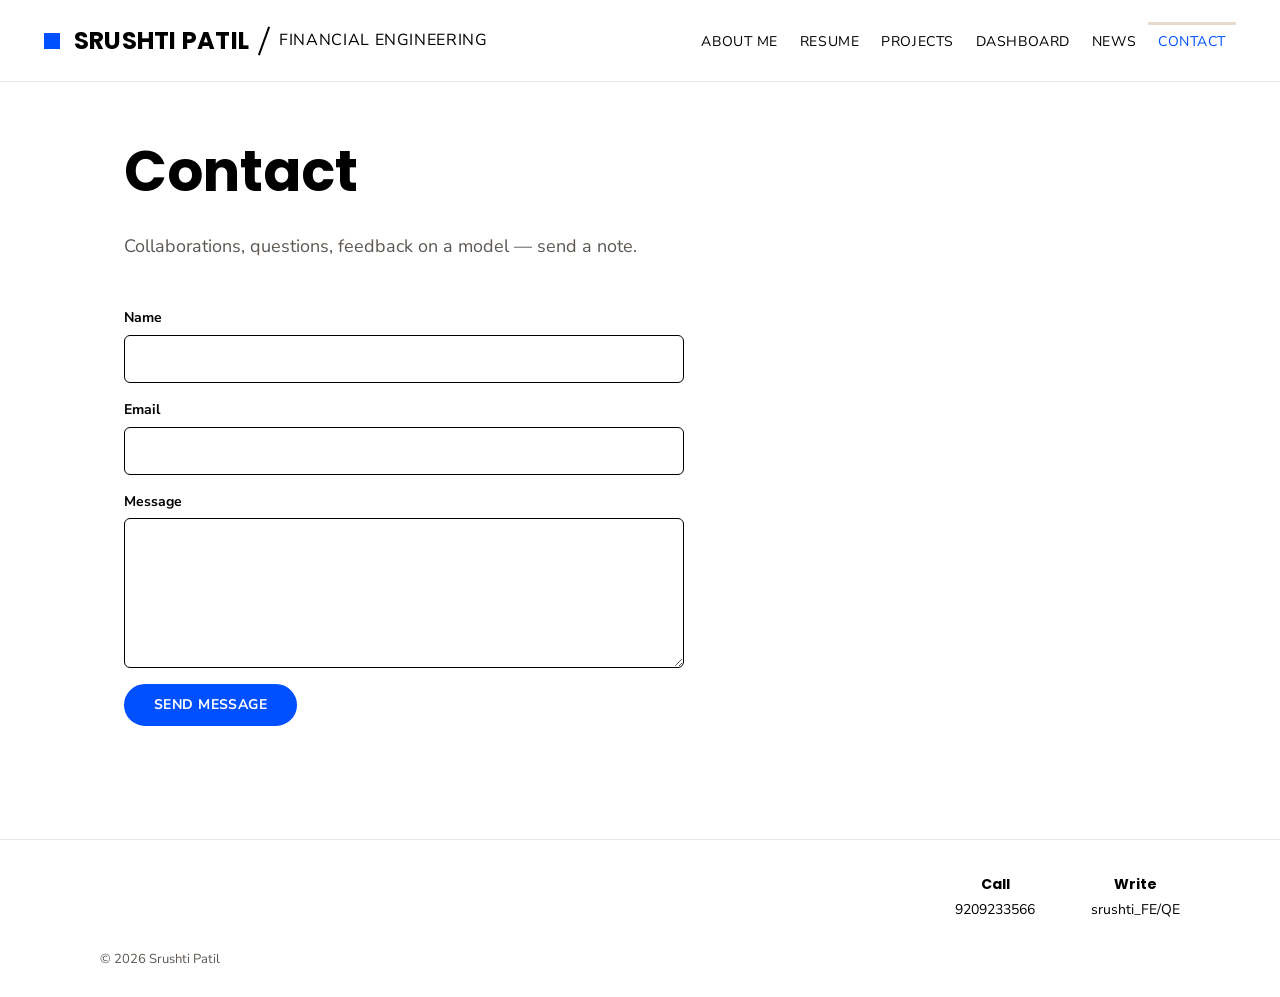
==== contact.html @ 4f783a4d "Initial portfolio site layout and setup" ====
<!DOCTYPE html>
<html lang="en">
<head>
  <meta charset="utf-8">
  <meta name="viewport" content="width=device-width, initial-scale=1">
  <title>Contact | Srushti Patil — Financial Engineering</title>
  <meta name="description" content="Get in touch.">
  <link rel="preconnect" href="https://fonts.googleapis.com">
  <link rel="preconnect" href="https://fonts.gstatic.com" crossorigin>
  <link href="https://fonts.googleapis.com/css2?family=Nunito+Sans:wght@300;400;700&family=Poppins:wght@600;700&display=swap" rel="stylesheet">
  <link rel="stylesheet" href="css/style.css">
</head>
<body data-page="contact.html">
  <a class="skip" href="#main">Skip to content</a>
  <header id="site-header"></header>

  <main id="main" class="wrap">
    <div class="page-title">
      <h1>Contact</h1>
      <p>Collaborations, questions, feedback on a model — send a note.</p>
    </div>

    <form class="form" id="contact-form" method="post">
      <label>Name <input name="name" required autocomplete="name"></label>
      <label>Email <input name="email" type="email" required autocomplete="email"></label>
      <label>Message <textarea name="message" required></textarea></label>
      <input class="hp" name="_gotcha" tabindex="-1" autocomplete="off" aria-hidden="true">
      <div><button class="btn" type="submit">SEND MESSAGE</button></div>
      <p id="form-status" role="status" aria-live="polite"></p>
    </form>
  </main>

  <footer id="site-footer"></footer>
  <script src="js/config.js"></script>
  <script src="js/layout.js"></script>
  <script>
    (function () {
      var S = window.SITE || {};
      var form = document.getElementById("contact-form");
      var status = document.getElementById("form-status");

      form.addEventListener("submit", function (e) {
        e.preventDefault();
        var data = new FormData(form);
        if (data.get("_gotcha")) return;           // bot trap

        if (S.formEndpoint) {                       // Formspree / similar
          status.textContent = "Sending…";
          fetch(S.formEndpoint, { method: "POST", body: data, headers: { Accept: "application/json" } })
            .then(function (r) {
              if (!r.ok) throw new Error(r.status);
              form.reset(); status.textContent = "Thanks — message sent.";
            })
            .catch(function () { status.textContent = "Could not send. Please try again or email directly."; });
        } else if (S.email) {                       // fallback: open mail app
          var subject = encodeURIComponent("Message from " + data.get("name"));
          var body = encodeURIComponent(data.get("message") + "\n\n— " + data.get("name") + " (" + data.get("email") + ")");
          window.location.href = "mailto:" + S.email + "?subject=" + subject + "&body=" + body;
        } else {
          status.textContent = "Contact form is not connected yet (set formEndpoint or email in js/config.js).";
        }
      });
    })();
  </script>
</body>
</html>
---- css/style.css ----
/* ------------------------------------------------------------------
   Shared styles. Palette is lifted from the original Wix theme:
   white page, black text, #0050ff accent, beige #e6dace / #f4ece6.
------------------------------------------------------------------- */
:root {
  --bg: #ffffff;
  --ink: #000000;
  --muted: #5c5752;
  --line: #e8e6e6;
  --accent: #0050ff;
  --accent-soft: #80a7ff;
  --beige: #e6dace;
  --beige-card: #f4ece6;
  --pos: #1a7f4b;
  --neg: #c0332b;
  --radius: 6px;
  --head: "Poppins", "Avenir Next", system-ui, sans-serif;
  --body: "Nunito Sans", "Avenir Next", Avenir, system-ui, sans-serif;
  --maxw: 1080px;
}

* { box-sizing: border-box; }
html { scroll-behavior: smooth; }
body {
  margin: 0;
  background: var(--bg);
  color: var(--ink);
  font-family: var(--body);
  font-size: 17px;
  line-height: 1.55;
  -webkit-font-smoothing: antialiased;
}
a { color: inherit; text-decoration: none; }
img, svg { max-width: 100%; }
h1, h2, h3, h4 { font-family: var(--head); font-weight: 700; line-height: 1.2; margin: 0 0 .5em; }
p { margin: 0 0 1em; }

.skip {
  position: absolute; left: -999px; top: 8px; background: #fff; padding: 8px 14px;
  border: 2px solid var(--accent); border-radius: 24px; z-index: 100;
}
.skip:focus { left: 12px; }
:focus-visible { outline: 3px solid var(--accent-soft); outline-offset: 2px; }

/* ---------- header ---------- */
#site-header {
  position: sticky; top: 0; z-index: 50;
  background: #fff; border-bottom: 1px solid var(--line);
}
.header-inner {
  max-width: 1240px; margin: 0 auto; padding: 22px 24px;
  display: flex; align-items: center; justify-content: space-between; gap: 24px;
}
.brand { display: flex; align-items: center; gap: 14px; min-width: 0; }
.brand-square { width: 16px; height: 16px; background: var(--accent); flex: none; }
.brand-name { font-family: var(--head); font-weight: 700; font-size: 24px; letter-spacing: .01em; white-space: nowrap; }
.brand-slash { width: 2px; height: 30px; background: #000; transform: rotate(20deg); flex: none; }
.brand-sub { font-size: 16px; letter-spacing: .04em; white-space: nowrap; }

.nav { display: flex; gap: 2px; flex-wrap: nowrap; justify-content: flex-end; }
.nav a {
  white-space: nowrap;
  font-size: 14px; letter-spacing: .04em; padding: 8px 10px 6px;
  border-top: 1px solid transparent; transition: color .2s, border-color .2s;
}
.nav a:hover, .nav a[aria-current="page"] { color: var(--accent); border-top: 3px solid var(--beige); padding-top: 6px; }
.nav a[aria-current="page"] { border-top-color: var(--beige); }

.nav-toggle { display: none; background: none; border: 0; padding: 8px; cursor: pointer; }
.nav-toggle span { display: block; width: 24px; height: 2px; background: #000; margin: 5px 0; }

@media (max-width: 1180px) and (min-width: 901px) { .brand-sub { font-size: 13px; } .nav a { padding-left: 7px; padding-right: 7px; font-size: 13px; } }
@media (max-width: 900px) {
  .brand-name { font-size: 19px; } .brand-sub { font-size: 13px; }
  .nav-toggle { display: block; }
  .nav {
    display: none; position: absolute; left: 0; right: 0; top: 100%;
    flex-direction: column; background: #fff; padding: 8px 24px 18px;
    border-bottom: 1px solid var(--line);
  }
  .nav.open { display: flex; }
  .nav a { padding: 12px 0; border-top: 0 !important; border-bottom: 1px solid var(--line); }
}
@media (max-width: 560px) { .brand-slash, .brand-sub { display: none; } }

/* ---------- footer ---------- */
#site-footer { border-top: 1px solid var(--line); margin-top: 80px; padding: 36px 24px 28px; }
.footer-inner {
  max-width: var(--maxw); margin: 0 auto;
  display: flex; gap: 56px; flex-wrap: wrap; justify-content: flex-end;
}
.foot-col h4 { font-size: 14px; margin-bottom: 6px; text-align: center; }
.foot-col a:not(.social), .foot-col > span { font-size: 14px; display: block; text-align: center; }
.foot-col a:hover { color: var(--accent); }
.socials { display: flex; gap: 10px; }
.social {
  width: 28px; height: 28px; border-radius: 50%; background: #000; color: #fff;
  font: 700 11px/28px var(--head); text-align: center; transition: background .2s;
}
.social:hover { background: var(--accent); color: #fff; }
.footer-note { max-width: var(--maxw); margin: 28px auto 0; font-size: 13px; color: var(--muted); }

/* ---------- layout helpers ---------- */
.wrap { max-width: var(--maxw); margin: 0 auto; padding: 0 24px; }
.page-title { padding: 56px 0 8px; }
.page-title h1 { font-size: clamp(34px, 6vw, 56px); }
.page-title p { color: var(--muted); max-width: 640px; font-size: 18px; }
.eyebrow { font-size: 13px; letter-spacing: .25em; text-transform: uppercase; color: var(--muted); }
.rule { width: 50px; height: 0; border-top: 2px solid var(--accent); margin: 14px auto; }

.btn {
  display: inline-block; font: 700 14px/1 var(--body); letter-spacing: .03em;
  padding: 12px 28px; border-radius: 100px; border: 2px solid var(--accent);
  background: var(--accent); color: #fff; cursor: pointer; transition: all .2s;
}
.btn:hover { background: var(--accent-soft); border-color: var(--accent-soft); }
.btn.ghost { background: transparent; color: #000; border-color: #000; }
.btn.ghost:hover { background: var(--accent); border-color: var(--accent); color: #fff; }

/* ---------- home hero ---------- */
.hero { display: grid; grid-template-columns: 393fr 587fr; max-width: var(--maxw); margin: 0 auto; min-height: 620px; }
.hero-left { background: var(--beige); position: relative; }
.hero-card {
  position: absolute; left: 39px; top: 72px; width: 375px; background: var(--beige-card);
  box-shadow: -11px 11px 17px rgba(138,131,124,.23); padding: 74px 0 0; text-align: center; z-index: 2;
}
.hero-card h1 { font-size: 27px; margin: 0 0 8px; }
.hero-card .eyebrow { padding: 0 12px; letter-spacing: .2em; font-size: 12px; color: #000; }
.hero-card .rule { margin: 22px auto 30px; }
.hero-card .card-foot { background: #fff; padding: 16px 0; margin-top: 30px; display: flex; justify-content: center; gap: 14px; min-height: 56px; box-shadow: -11px 11px 25px rgba(138,131,124,.23); }
.hero-right { padding: 94px 24px 40px 80px; }
.hero-right h2 { font-size: clamp(48px, 9vw, 100px); margin: 0; line-height: 1.05; }
.hero-right .lede { font-size: 24px; font-weight: 700; margin: 6px 0 36px; }
.hero-right .cta { display: flex; gap: 14px; margin-bottom: 52px; flex-wrap: wrap; }
.hero-right p.body { font-size: 17px; line-height: 1.6; max-width: 420px; }

@media (max-width: 900px) {
  .hero { grid-template-columns: 1fr; min-height: 0; }
  .hero-left { min-height: 0; padding: 40px 24px; }
  .hero-card { position: static; width: 100%; max-width: 375px; margin: 0 auto; padding-top: 40px; }
  .hero-right { padding: 40px 24px 0; }
}

/* ---------- cards / sections ---------- */
.section { padding: 48px 0 0; }
.section h2 { font-size: 26px; }
.grid { display: grid; gap: 22px; grid-template-columns: repeat(auto-fill, minmax(290px, 1fr)); }
.card {
  background: var(--beige-card); border-radius: var(--radius); padding: 26px;
  box-shadow: -8px 8px 18px rgba(138,131,124,.18); display: flex; flex-direction: column; gap: 10px;
  transition: transform .2s, box-shadow .2s;
}
a.card:hover { transform: translateY(-3px); box-shadow: -10px 12px 22px rgba(138,131,124,.28); }
.card h3 { font-size: 20px; margin: 0; }
.card p { margin: 0; color: #2e2c29; font-size: 16px; }
.tag { align-self: flex-start; font-size: 11px; letter-spacing: .14em; text-transform: uppercase; background: #fff; border-radius: 100px; padding: 4px 10px; }
.card .more { margin-top: auto; font-weight: 700; font-size: 14px; color: var(--accent); }

.entry { display: grid; grid-template-columns: 170px 1fr; gap: 8px 28px; padding: 22px 0; border-top: 1px solid var(--line); }
.entry .when { color: var(--muted); font-size: 14px; }
.entry h3 { font-size: 18px; margin: 0 0 2px; }
.entry .org { color: var(--muted); margin-bottom: 8px; }
.entry ul { margin: 0; padding-left: 1.1em; }
@media (max-width: 640px) { .entry { grid-template-columns: 1fr; } }
.edit-me { background: #fff7d6; border: 1px dashed #c9a800; padding: 1px 6px; border-radius: 4px; }

/* ---------- dashboard ---------- */
.toolbar { display: flex; gap: 10px; flex-wrap: wrap; align-items: center; margin: 18px 0 6px; }
.chip {
  font: 700 13px/1 var(--body); letter-spacing: .03em; padding: 9px 16px; border-radius: 100px;
  border: 1.5px solid #000; background: #fff; cursor: pointer; transition: all .15s;
}
.chip:hover { border-color: var(--accent); color: var(--accent); }
.chip[aria-pressed="true"] { background: var(--accent); border-color: var(--accent); color: #fff; }
.stamp { margin-left: auto; font-size: 13px; color: var(--muted); }
.notice { border-left: 4px solid var(--accent); background: var(--beige-card); padding: 12px 16px; border-radius: 0 var(--radius) var(--radius) 0; margin: 16px 0; font-size: 15px; }
.notice.warn { border-left-color: #c9a800; background: #fff7d6; }

.tiles { display: grid; gap: 14px; grid-template-columns: repeat(auto-fill, minmax(190px, 1fr)); margin-top: 22px; }
.tile { border: 1px solid var(--line); border-radius: var(--radius); padding: 14px 16px; background: #fff; }
.tile .t-name { font-size: 13px; color: var(--muted); }
.tile .t-val { font: 700 26px/1.2 var(--head); }
.tile .t-delta { font-size: 13px; font-weight: 700; }
.tile .t-delta.up { color: var(--pos); } .tile .t-delta.down { color: var(--neg); } .tile .t-delta.flat { color: var(--muted); }

.group-title { margin: 44px 0 14px; font-size: 22px; display: flex; align-items: center; gap: 12px; }
.group-title::after { content: ""; flex: 1; border-top: 1px solid var(--line); }
.charts { display: grid; gap: 18px; grid-template-columns: repeat(auto-fill, minmax(420px, 1fr)); }
@media (max-width: 520px) { .charts { grid-template-columns: 1fr; } }
.chart-card { border: 1px solid var(--line); border-radius: var(--radius); padding: 16px 16px 10px; background: #fff; }
.chart-card h3 { font-size: 16px; margin: 0; }
.chart-card .sub { font-size: 12px; color: var(--muted); margin-bottom: 8px; }
.chart-box { position: relative; height: 230px; }

/* ---------- news ---------- */
.search { flex: 1 1 220px; min-width: 200px; font: 16px var(--body); padding: 10px 16px; border: 1.5px solid #000; border-radius: 100px; }
.search:focus { outline: 3px solid var(--accent-soft); border-color: var(--accent); }
.news-list { margin-top: 12px; }
.news-item { padding: 18px 0; border-top: 1px solid var(--line); }
.news-item h3 { font-size: 18px; margin: 0 0 4px; }
.news-item h3 a:hover { color: var(--accent); }
.news-item .meta { font-size: 13px; color: var(--muted); display: flex; gap: 10px; flex-wrap: wrap; align-items: center; margin-bottom: 6px; }
.news-item p { margin: 0; font-size: 15.5px; color: #2e2c29; }
.pill { font-size: 11px; letter-spacing: .1em; text-transform: uppercase; background: var(--beige-card); padding: 3px 9px; border-radius: 100px; }
.empty { padding: 40px 0; color: var(--muted); }

/* ---------- contact ---------- */
.form { display: grid; gap: 16px; max-width: 560px; margin-top: 20px; }
.form label { font-weight: 700; font-size: 14px; display: grid; gap: 6px; }
.form input, .form textarea { font: 16px var(--body); padding: 12px 14px; border: 1.5px solid #000; border-radius: var(--radius); background: #fff; }
.form textarea { min-height: 150px; resize: vertical; }
.form input:focus, .form textarea:focus { outline: 3px solid var(--accent-soft); border-color: var(--accent); }
.form .hp { position: absolute; left: -9999px; }
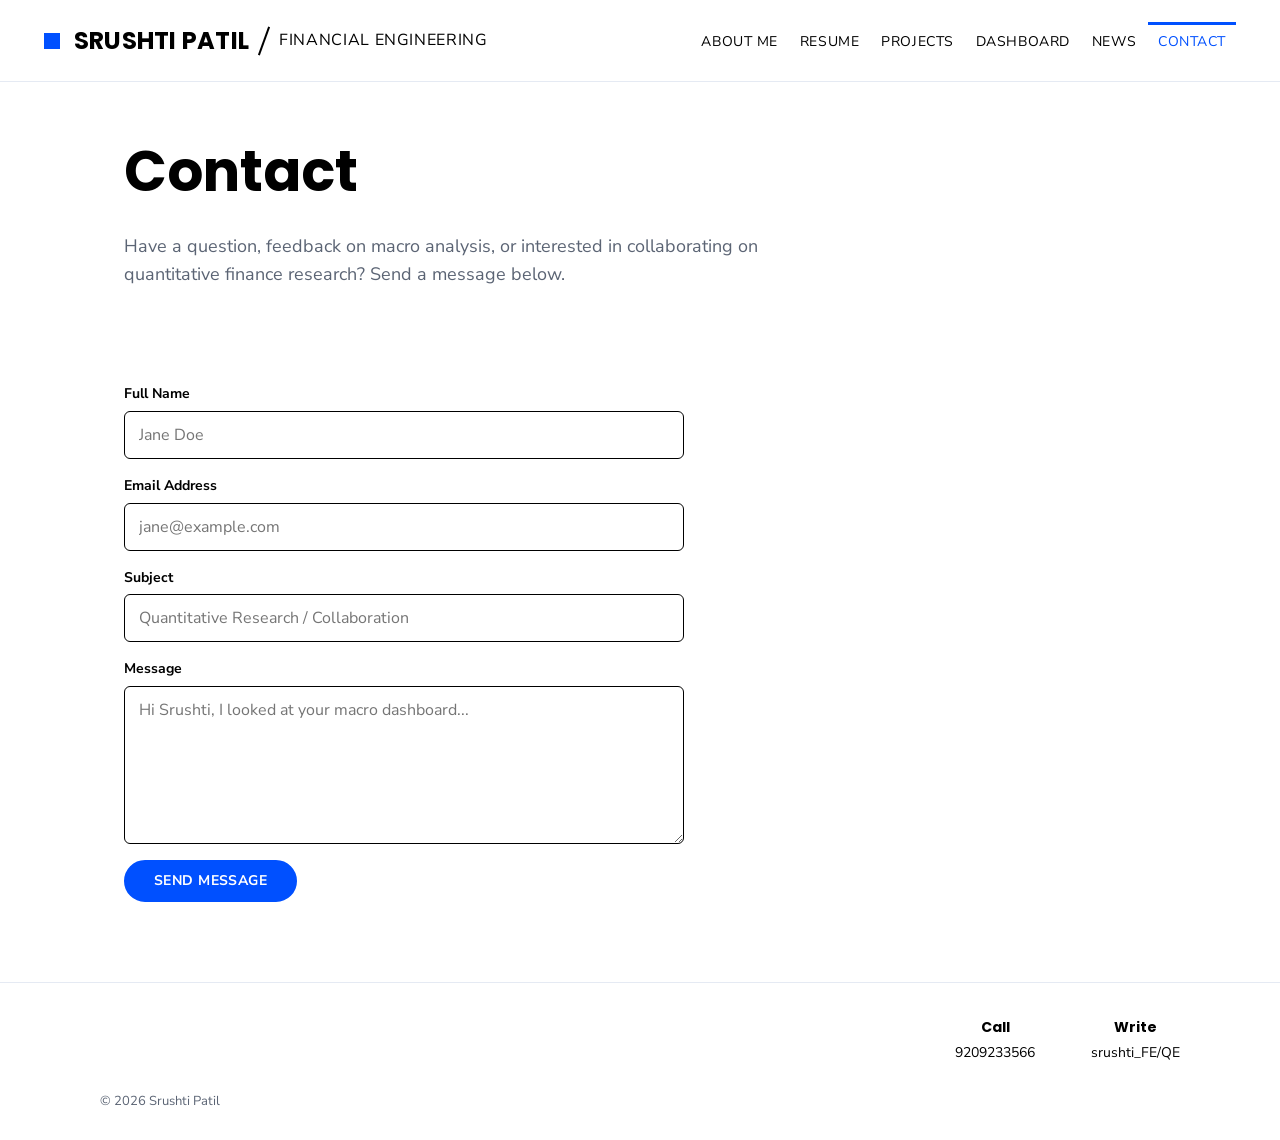
==== commit 27ca97ae: "Update contact page with clean form layout and endpoint and new stylesheet" ====
--- a/contact.html
+++ b/contact.html
@@ -4,7 +4,7 @@
   <meta charset="utf-8">
   <meta name="viewport" content="width=device-width, initial-scale=1">
   <title>Contact | Srushti Patil — Financial Engineering</title>
-  <meta name="description" content="Get in touch.">
+  <meta name="description" content="Get in touch for quantitative finance research, collaboration, or general inquiries.">
   <link rel="preconnect" href="https://fonts.googleapis.com">
   <link rel="preconnect" href="https://fonts.gstatic.com" crossorigin>
   <link href="https://fonts.googleapis.com/css2?family=Nunito+Sans:wght@300;400;700&family=Poppins:wght@600;700&display=swap" rel="stylesheet">
@@ -17,50 +17,46 @@
   <main id="main" class="wrap">
     <div class="page-title">
       <h1>Contact</h1>
-      <p>Collaborations, questions, feedback on a model — send a note.</p>
+      <p>Have a question, feedback on macro analysis, or interested in collaborating on quantitative finance research? Send a message below.</p>
     </div>
 
-    <form class="form" id="contact-form" method="post">
-      <label>Name <input name="name" required autocomplete="name"></label>
-      <label>Email <input name="email" type="email" required autocomplete="email"></label>
-      <label>Message <textarea name="message" required></textarea></label>
-      <input class="hp" name="_gotcha" tabindex="-1" autocomplete="off" aria-hidden="true">
-      <div><button class="btn" type="submit">SEND MESSAGE</button></div>
-      <p id="form-status" role="status" aria-live="polite"></p>
-    </form>
+    <section class="section">
+      <!-- Replace YOUR_FORMSPREE_ID with your form ID from formspree.io -->
+      <form class="form" action="https://formspree.io/f/YOUR_FORMSPREE_ID" method="POST">
+        
+        <label for="full-name">
+          Full Name
+          <input type="text" id="full-name" name="name" required placeholder="Jane Doe" autocomplete="name">
+        </label>
+
+        <label for="email-address">
+          Email Address
+          <input type="email" id="email-address" name="_replyto" required placeholder="jane@example.com" autocomplete="email">
+        </label>
+
+        <label for="subject">
+          Subject
+          <input type="text" id="subject" name="_subject" required placeholder="Quantitative Research / Collaboration">
+        </label>
+
+        <label for="message">
+          Message
+          <textarea id="message" name="message" required placeholder="Hi Srushti, I looked at your macro dashboard..." rows="6"></textarea>
+        </label>
+
+        <!-- Hidden honeypot input to trap automated spam bots -->
+        <input type="text" name="_gotcha" class="hp" tabindex="-1" autocomplete="off" aria-hidden="true">
+
+        <div>
+          <button type="submit" class="btn">SEND MESSAGE</button>
+        </div>
+      </form>
+    </section>
   </main>
 
   <footer id="site-footer"></footer>
+
   <script src="js/config.js"></script>
   <script src="js/layout.js"></script>
-  <script>
-    (function () {
-      var S = window.SITE || {};
-      var form = document.getElementById("contact-form");
-      var status = document.getElementById("form-status");
-
-      form.addEventListener("submit", function (e) {
-        e.preventDefault();
-        var data = new FormData(form);
-        if (data.get("_gotcha")) return;           // bot trap
-
-        if (S.formEndpoint) {                       // Formspree / similar
-          status.textContent = "Sending…";
-          fetch(S.formEndpoint, { method: "POST", body: data, headers: { Accept: "application/json" } })
-            .then(function (r) {
-              if (!r.ok) throw new Error(r.status);
-              form.reset(); status.textContent = "Thanks — message sent.";
-            })
-            .catch(function () { status.textContent = "Could not send. Please try again or email directly."; });
-        } else if (S.email) {                       // fallback: open mail app
-          var subject = encodeURIComponent("Message from " + data.get("name"));
-          var body = encodeURIComponent(data.get("message") + "\n\n— " + data.get("name") + " (" + data.get("email") + ")");
-          window.location.href = "mailto:" + S.email + "?subject=" + subject + "&body=" + body;
-        } else {
-          status.textContent = "Contact form is not connected yet (set formEndpoint or email in js/config.js).";
-        }
-      });
-    })();
-  </script>
 </body>
-</html>
+</html>
--- a/css/style.css
+++ b/css/style.css
@@ -1,16 +1,15 @@
 /* ------------------------------------------------------------------
-   Shared styles. Palette is lifted from the original Wix theme:
-   white page, black text, #0050ff accent, beige #e6dace / #f4ece6.
+   Shared styles. Palette: crisp white, black text, electric blue #0050ff, and cool blue-tinted surfaces.
 ------------------------------------------------------------------- */
 :root {
   --bg: #ffffff;
   --ink: #000000;
-  --muted: #5c5752;
-  --line: #e8e6e6;
+  --muted: #5b6474;
+  --line: #e5eaf3;
   --accent: #0050ff;
-  --accent-soft: #80a7ff;
-  --beige: #e6dace;
-  --beige-card: #f4ece6;
+  --accent-soft: #8fb0ff;
+  --panel-blue: #eef3ff;
+  --surface-blue: #f5f8ff;
   --pos: #1a7f4b;
   --neg: #c0332b;
   --radius: 6px;
@@ -63,8 +62,8 @@
   font-size: 14px; letter-spacing: .04em; padding: 8px 10px 6px;
   border-top: 1px solid transparent; transition: color .2s, border-color .2s;
 }
-.nav a:hover, .nav a[aria-current="page"] { color: var(--accent); border-top: 3px solid var(--beige); padding-top: 6px; }
-.nav a[aria-current="page"] { border-top-color: var(--beige); }
+.nav a:hover, .nav a[aria-current="page"] { color: var(--accent); border-top: 3px solid var(--accent); padding-top: 6px; }
+.nav a[aria-current="page"] { border-top-color: var(--accent); }
 
 .nav-toggle { display: none; background: none; border: 0; padding: 8px; cursor: pointer; }
 .nav-toggle span { display: block; width: 24px; height: 2px; background: #000; margin: 5px 0; }
@@ -94,10 +93,10 @@
 .foot-col a:hover { color: var(--accent); }
 .socials { display: flex; gap: 10px; }
 .social {
-  width: 28px; height: 28px; border-radius: 50%; background: #000; color: #fff;
+  width: 28px; height: 28px; border-radius: 50%; background: var(--accent); color: #fff;
   font: 700 11px/28px var(--head); text-align: center; transition: background .2s;
 }
-.social:hover { background: var(--accent); color: #fff; }
+.social:hover { background: #003fd1; color: #fff; }
 .footer-note { max-width: var(--maxw); margin: 28px auto 0; font-size: 13px; color: var(--muted); }
 
 /* ---------- layout helpers ---------- */
@@ -113,21 +112,21 @@
   padding: 12px 28px; border-radius: 100px; border: 2px solid var(--accent);
   background: var(--accent); color: #fff; cursor: pointer; transition: all .2s;
 }
-.btn:hover { background: var(--accent-soft); border-color: var(--accent-soft); }
+.btn:hover { background: #003fd1; border-color: #003fd1; }
 .btn.ghost { background: transparent; color: #000; border-color: #000; }
 .btn.ghost:hover { background: var(--accent); border-color: var(--accent); color: #fff; }
 
 /* ---------- home hero ---------- */
 .hero { display: grid; grid-template-columns: 393fr 587fr; max-width: var(--maxw); margin: 0 auto; min-height: 620px; }
-.hero-left { background: var(--beige); position: relative; }
+.hero-left { background: var(--panel-blue); position: relative; }
 .hero-card {
-  position: absolute; left: 39px; top: 72px; width: 375px; background: var(--beige-card);
-  box-shadow: -11px 11px 17px rgba(138,131,124,.23); padding: 74px 0 0; text-align: center; z-index: 2;
+  position: absolute; left: 39px; top: 72px; width: 375px; background: var(--surface-blue);
+  box-shadow: -11px 11px 24px rgba(0,80,255,.10); padding: 74px 0 0; text-align: center; z-index: 2;
 }
 .hero-card h1 { font-size: 27px; margin: 0 0 8px; }
 .hero-card .eyebrow { padding: 0 12px; letter-spacing: .2em; font-size: 12px; color: #000; }
 .hero-card .rule { margin: 22px auto 30px; }
-.hero-card .card-foot { background: #fff; padding: 16px 0; margin-top: 30px; display: flex; justify-content: center; gap: 14px; min-height: 56px; box-shadow: -11px 11px 25px rgba(138,131,124,.23); }
+.hero-card .card-foot { background: #fff; padding: 16px 0; margin-top: 30px; display: flex; justify-content: center; gap: 14px; min-height: 56px; box-shadow: -8px 8px 20px rgba(0,80,255,.08); }
 .hero-right { padding: 94px 24px 40px 80px; }
 .hero-right h2 { font-size: clamp(48px, 9vw, 100px); margin: 0; line-height: 1.05; }
 .hero-right .lede { font-size: 24px; font-weight: 700; margin: 6px 0 36px; }
@@ -146,13 +145,13 @@
 .section h2 { font-size: 26px; }
 .grid { display: grid; gap: 22px; grid-template-columns: repeat(auto-fill, minmax(290px, 1fr)); }
 .card {
-  background: var(--beige-card); border-radius: var(--radius); padding: 26px;
-  box-shadow: -8px 8px 18px rgba(138,131,124,.18); display: flex; flex-direction: column; gap: 10px;
+  background: var(--surface-blue); border-radius: var(--radius); padding: 26px;
+  box-shadow: -8px 8px 20px rgba(0,80,255,.07); display: flex; flex-direction: column; gap: 10px;
   transition: transform .2s, box-shadow .2s;
 }
-a.card:hover { transform: translateY(-3px); box-shadow: -10px 12px 22px rgba(138,131,124,.28); }
+a.card:hover { transform: translateY(-3px); box-shadow: -10px 12px 24px rgba(0,80,255,.13); }
 .card h3 { font-size: 20px; margin: 0; }
-.card p { margin: 0; color: #2e2c29; font-size: 16px; }
+.card p { margin: 0; color: #263247; font-size: 16px; }
 .tag { align-self: flex-start; font-size: 11px; letter-spacing: .14em; text-transform: uppercase; background: #fff; border-radius: 100px; padding: 4px 10px; }
 .card .more { margin-top: auto; font-weight: 700; font-size: 14px; color: var(--accent); }
 
@@ -173,7 +172,7 @@
 .chip:hover { border-color: var(--accent); color: var(--accent); }
 .chip[aria-pressed="true"] { background: var(--accent); border-color: var(--accent); color: #fff; }
 .stamp { margin-left: auto; font-size: 13px; color: var(--muted); }
-.notice { border-left: 4px solid var(--accent); background: var(--beige-card); padding: 12px 16px; border-radius: 0 var(--radius) var(--radius) 0; margin: 16px 0; font-size: 15px; }
+.notice { border-left: 4px solid var(--accent); background: #eef3ff; padding: 12px 16px; border-radius: 0 var(--radius) var(--radius) 0; margin: 16px 0; font-size: 15px; }
 .notice.warn { border-left-color: #c9a800; background: #fff7d6; }
 
 .tiles { display: grid; gap: 14px; grid-template-columns: repeat(auto-fill, minmax(190px, 1fr)); margin-top: 22px; }
@@ -200,8 +199,8 @@
 .news-item h3 { font-size: 18px; margin: 0 0 4px; }
 .news-item h3 a:hover { color: var(--accent); }
 .news-item .meta { font-size: 13px; color: var(--muted); display: flex; gap: 10px; flex-wrap: wrap; align-items: center; margin-bottom: 6px; }
-.news-item p { margin: 0; font-size: 15.5px; color: #2e2c29; }
-.pill { font-size: 11px; letter-spacing: .1em; text-transform: uppercase; background: var(--beige-card); padding: 3px 9px; border-radius: 100px; }
+.news-item p { margin: 0; font-size: 15.5px; color: #263247; }
+.pill { font-size: 11px; letter-spacing: .1em; text-transform: uppercase; background: #eef3ff; color: #1745a5; padding: 3px 9px; border-radius: 100px; }
 .empty { padding: 40px 0; color: var(--muted); }
 
 /* ---------- contact ---------- */
@@ -211,3 +210,5 @@
 .form textarea { min-height: 150px; resize: vertical; }
 .form input:focus, .form textarea:focus { outline: 3px solid var(--accent-soft); border-color: var(--accent); }
 .form .hp { position: absolute; left: -9999px; }
+
+
